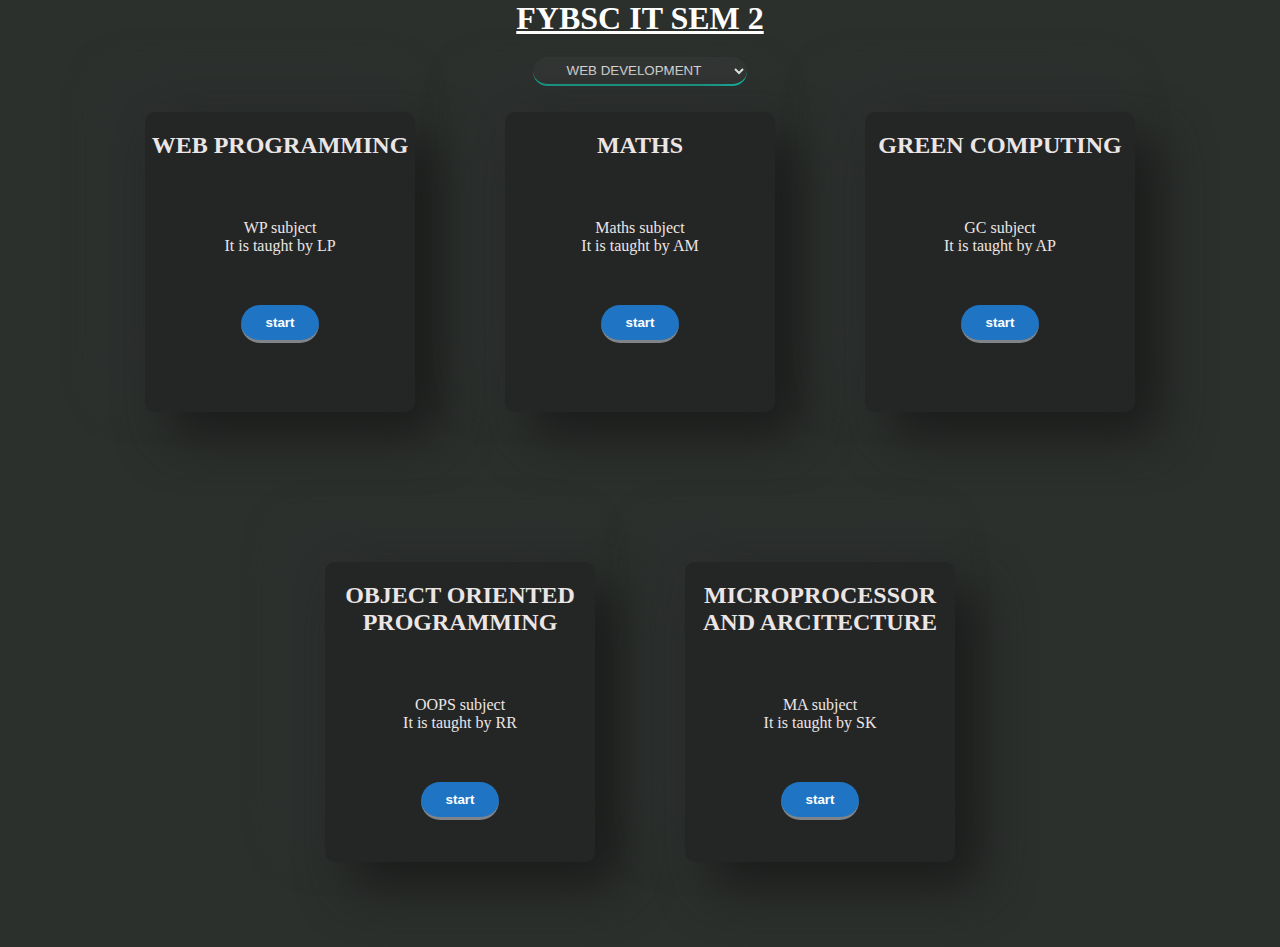
==== index.html @ 28600af1 "f" ====
<!DOCTYPE html>
<html lang="en">

<head>
    <meta charset="UTF-8">
    <meta http-equiv="X-UA-Compatible" content="IE=edge">
    <meta name="viewport" content="width=device-width, initial-scale=1.0">
    <title>FYBSCIT SEM2</title>
    <style>
        * {
            margin: 0;
            padding: 0;
           
        }

        #heading {
            text-align: center;
            text-decoration-line: underline;
            color: white;
            background-color: #2c302d;



        }

        #buttonspace {
            padding: 10px 25px;
            border-radius: 50px;
            background: #1f75c4;
            color: white;
            font-weight: bold;
            cursor: pointer;
            border: none;
            margin: 50px auto;
            border-bottom: 3px solid #808488;

        }

        #buttonspace:hover {
            background: #1fc435;
            transition: 0.3s;
            border-bottom: 3px solid #1f75c4;
        }

        .card {
            width: 270px;
            height: 300px;
            padding: auto;
            top: 20px;
            text-align: center;
            border-radius: 10px;
            color: rgb(236, 229, 229);
            margin: 45px;
            justify-content: center;
            align-items: center;
            cursor: pointer;
            box-shadow: 25px 25px 50px #1b1c1b, -25px -25px 50px #2d302f;
            background: #242625;
            position: relative;
            

        }

        .card:hover {


            transition: 0.5s;
            position: relative;
            top: 2px;

        }

        #main {
            display: flex;
            flex-wrap: wrap;
            margin: auto;
            justify-content: center;
            background-color: #2c302d;
            padding-top: 10px;
            height: 900px;


        }

        #topic h2 {
            margin-top: 20px;
            margin-bottom: 25px;
        }

        #des {
            margin-top: 60px;
        }
        #search{
            position: absolute;
            border: none;
            margin: 10px;
            background-color: #333634;
            border-bottom: 2px solid rgb(11, 231, 202);
            border-radius: 20px;
            padding: 5px;
            color: white;
            text-align: center;
        }
       
    </style>
</head>

<body>
    <h1 onclick="s()"  id="heading">FYBSC IT SEM 2 </h1>
    <div id="main">
 
        <select name="search" id="search">
            <option onclick="WEB()" value="web">WEB DEVELOPMENT</option>
            <option onclick="GRE()" value="">GREEN COMPUTING</option>
            <option onclick="MIC()" value="">MICROPROCESSOR AND AR</option>
            <option onclick="NUM()" value="">NUMERICAL AND STAT</option>
            <option onclick="OBJ()" value="">OBJECT OPS</option>
            <option onclick="ALL()" value="">ALL</option>


        </select>

        <div class="card" id="web">
            <div id="topic">
                <h2>WEB PROGRAMMING</h2>
            </div>
            <div id="des">
                <p>WP subject <br>
                    It is taught by LP</p>
            </div>
            <div id="click">
               <a href="wp.html"> <button  id="buttonspace">start</button></a>
            </div>
        </div>
        <div class="card" id="maths">
            <div id="topic">
                <h2> MATHS </h2>
            </div>
            <div id="des">
                <p>Maths subject <br>
                    It is taught by AM</p>
            </div>
            <div id="click">
               <a href="maths.html"> <button  id="buttonspace">start</button></a>
                
            </div>
        </div>
        <div class="card" id="greenc">
            <div id="topic">
                <h2>
                    GREEN COMPUTING
                </h2>
            </div>
            <div id="des">
                <p>GC subject <br>
                    It is taught by AP</p>
            </div>
            <div id="click">
                <a href="gc.html"> <button  id="buttonspace">start</button></a>

            </div>
        </div>
        <div class="card" id="oops">
            <div id="topic">

                <h2>
                    OBJECT ORIENTED PROGRAMMING

                </h2>
            </div>
            <div id="des">
                <p>OOPS subject <br>
                    It is taught by RR</p>
            </div>
            <div id="click">
                <a href="oops.html"> <button  id="buttonspace">start</button></a>

            </div>
        </div>
        <div class="card" id="ma">
            <div id="topic">
                <h2> MICROPROCESSOR AND ARCITECTURE</h2>
            </div>
            <div id="des">
                <p>MA subject <br>
                    It is taught by SK</p>
            </div>
            <div id="click">
                <a href="ma.html"> <button  id="buttonspace">start</button></a>

            </div>
        </div>



    </div>
    <!-- <footer>
        askldklasjdklj
    </footer> -->
    <script>
  

function WEB(params) {
    document.getElementById("web").style.display="block";
   document.getElementById("maths").style.display="none";
   document.getElementById("ma").style.display="none";
   document.getElementById("oops").style.display="none";
   document.getElementById("greenc").style.display="none";

}function GRE(params) {
    document.getElementById("web").style.display="none";
   document.getElementById("maths").style.display="none";
   document.getElementById("ma").style.display="none";
   document.getElementById("oops").style.display="none";
   document.getElementById("greenc").style.display="block";

}function NUM(params) {
    document.getElementById("web").style.display="none";
   document.getElementById("maths").style.display="block";
   document.getElementById("ma").style.display="none";
   document.getElementById("oops").style.display="none";
   document.getElementById("greenc").style.display="none";

}function OBJ(params) {
    document.getElementById("web").style.display="none";
   document.getElementById("maths").style.display="none";
   document.getElementById("ma").style.display="none";
   document.getElementById("oops").style.display="block";
   document.getElementById("greenc").style.display="none";

}function MIC(params) {
    document.getElementById("web").style.display="none";
   document.getElementById("maths").style.display="none";
   document.getElementById("ma").style.display="block";
   document.getElementById("oops").style.display="none";
   document.getElementById("greenc").style.display="none";

}function ALL(params) {
   document.getElementById("web").style.display="block";
   document.getElementById("maths").style.display="block";
   document.getElementById("ma").style.display="block";
   document.getElementById("oops").style.display="block";
   document.getElementById("greenc").style.display="block";

}
            
        
    </script>
</body>

</html>
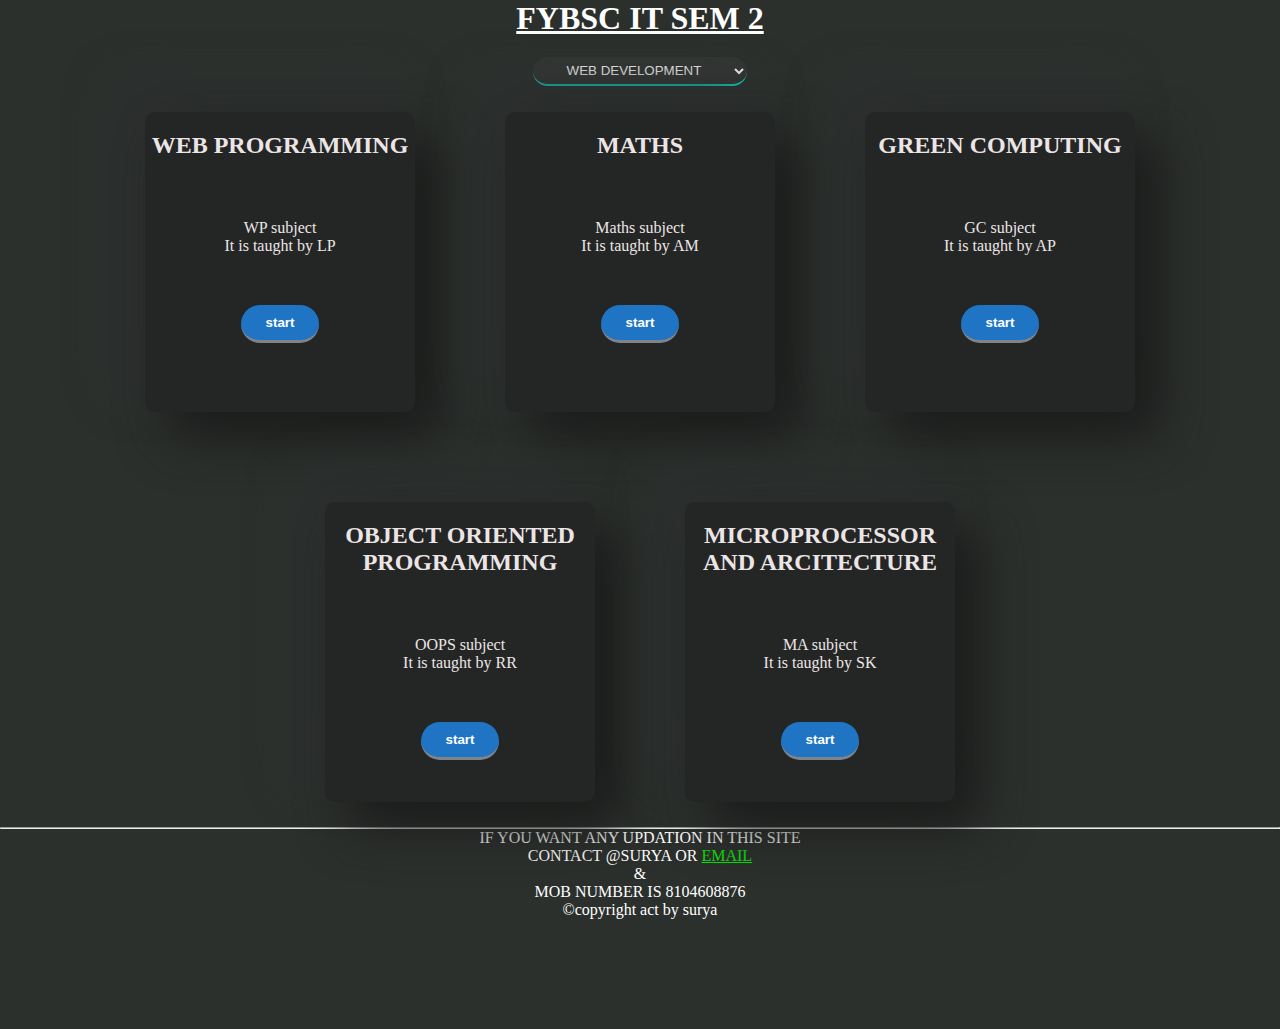
==== commit 079c9402: "d" ====
--- a/index.html
+++ b/index.html
@@ -77,7 +77,7 @@
             justify-content: center;
             background-color: #2c302d;
             padding-top: 10px;
-            height: 900px;
+            /* height: 900px; */
 
 
         }
@@ -191,12 +191,18 @@
             </div>
         </div>
 
-
-
+      
     </div>
-    <!-- <footer>
-        askldklasjdklj
-    </footer> -->
+    <hr style="color: rgb(0, 174, 255);">
+           
+            <footer style="background-color: #2c302d; text-align: center; height: 200px;">
+            
+        <p style="color: #ffffff;" >IF YOU WANT ANY UPDATION IN THIS SITE <br> CONTACT @SURYA OR
+             <a style="color: rgb(9, 226, 9);" href="www.gmail.com">EMAIL</a> <br> & <br> MOB NUMBER IS 8104608876 <br>	&copy;copyright act by surya</p>
+    
+    </footer>
+
+   
     <script>
   
 
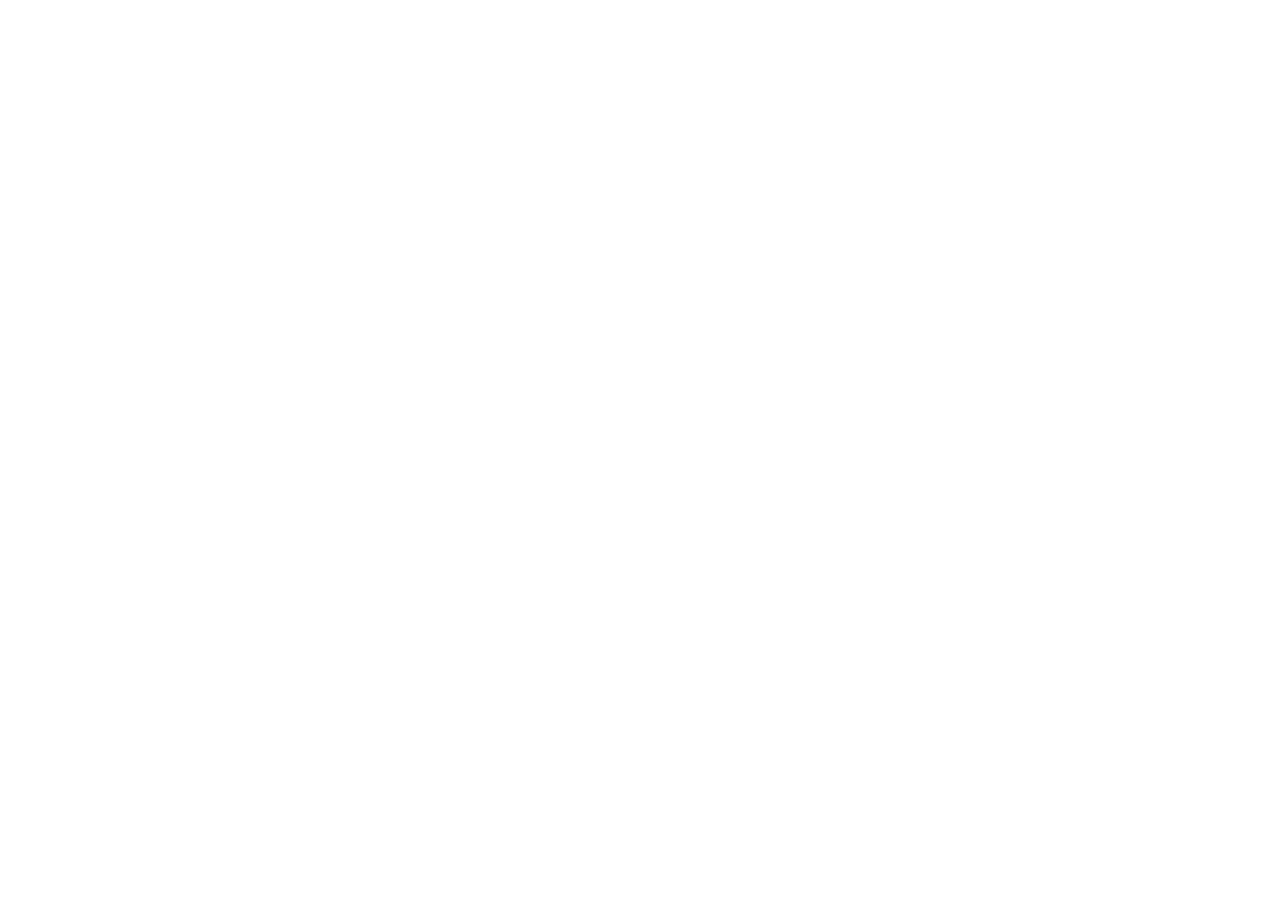
==== commit 6eadefc2: "welcome" ====
--- a/index.html
+++ b/index.html
@@ -105,17 +105,19 @@
     </style>
 </head>
 
-<body>
+<body id="body" onload="pass()">
+    
     <h1 onclick="s()"  id="heading">FYBSC IT SEM 2 </h1>
     <div id="main">
  
         <select name="search" id="search">
+            <option onclick="ALL()" value="">ALL</option>
+
             <option onclick="WEB()" value="web">WEB DEVELOPMENT</option>
             <option onclick="GRE()" value="">GREEN COMPUTING</option>
             <option onclick="MIC()" value="">MICROPROCESSOR AND AR</option>
             <option onclick="NUM()" value="">NUMERICAL AND STAT</option>
             <option onclick="OBJ()" value="">OBJECT OPS</option>
-            <option onclick="ALL()" value="">ALL</option>
 
 
         </select>
@@ -198,7 +200,7 @@
             <footer style="background-color: #2c302d; text-align: center; height: 200px;">
             
         <p style="color: #ffffff;" >IF YOU WANT ANY UPDATION IN THIS SITE <br> CONTACT @SURYA OR
-             <a style="color: rgb(9, 226, 9);" href="www.gmail.com">EMAIL</a> <br> & <br> MOB NUMBER IS 8104608876 <br>	&copy;copyright act by surya</p>
+             <a style="color: rgb(9, 226, 9);" href="https://mail.google.com">EMAIL</a> <br> & <br> MOB NUMBER IS 8104608876 <br>	&copy;copyright act by surya</p>
     
     </footer>
 
@@ -250,7 +252,19 @@
 
 }
             
-        
+function pass(params) {
+  let pass = prompt("Enter password");
+  if (pass == "FUCK YOU." || pass == "@123") {
+      alert("Welcome");
+  }
+  else{
+      alert("Entered password is wrong")
+      document.getElementById("body").style.display="none";
+  }
+    }
+
+
+
     </script>
 </body>
 
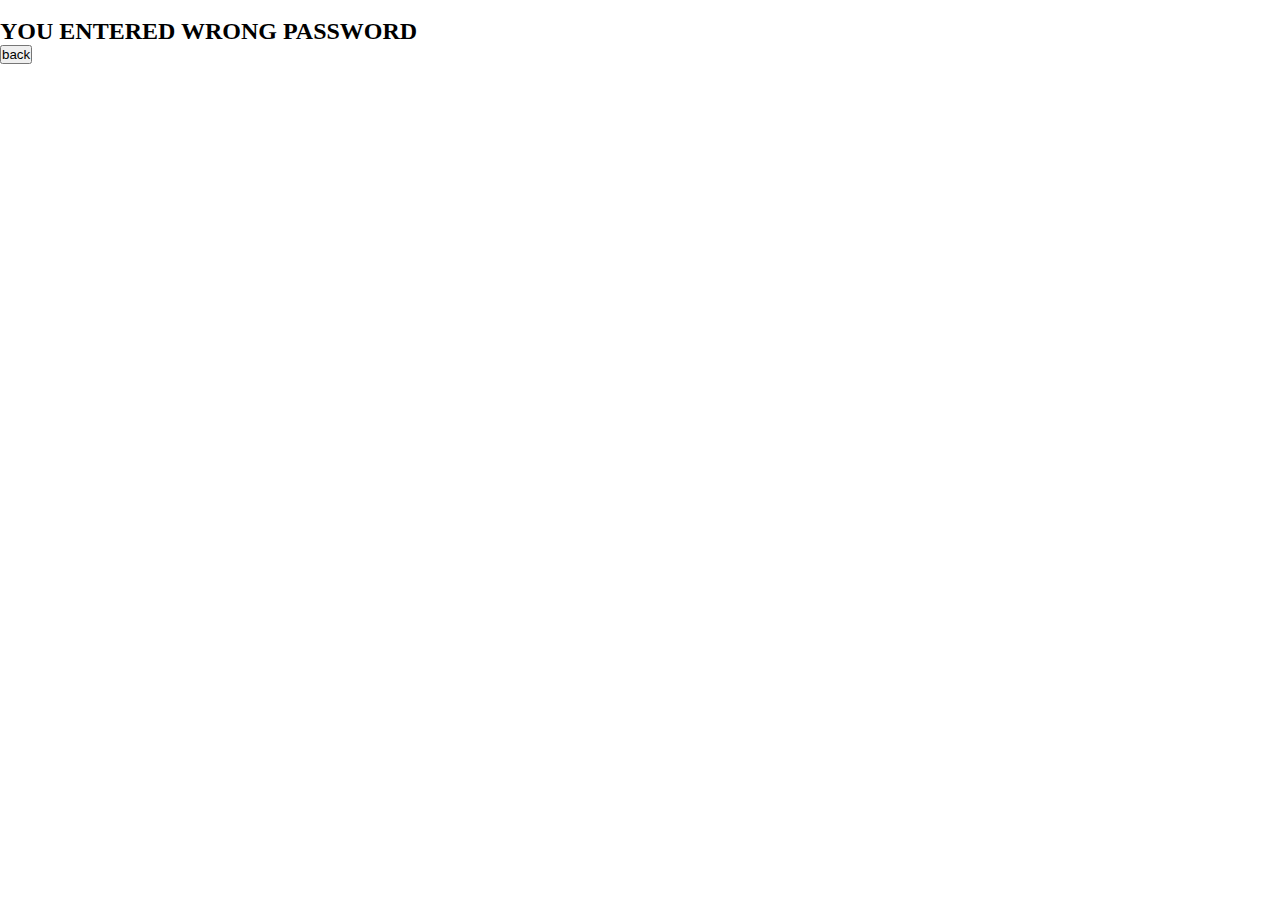
==== commit f6caa366: "h" ====
--- a/index.html
+++ b/index.html
@@ -106,7 +106,7 @@
 </head>
 
 <body id="body" onload="pass()">
-    
+   
     <h1 onclick="s()"  id="heading">FYBSC IT SEM 2 </h1>
     <div id="main">
  
@@ -157,7 +157,7 @@
                 <p>GC subject <br>
                     It is taught by AP</p>
             </div>
-            <div id="click">
+            <div  id="click">
                 <a href="gc.html"> <button  id="buttonspace">start</button></a>
 
             </div>
@@ -179,7 +179,8 @@
 
             </div>
         </div>
-        <div class="card" id="ma">
+        
+        <div  class="card" id="ma">
             <div id="topic">
                 <h2> MICROPROCESSOR AND ARCITECTURE</h2>
             </div>
@@ -203,7 +204,6 @@
              <a style="color: rgb(9, 226, 9);" href="https://mail.google.com">EMAIL</a> <br> & <br> MOB NUMBER IS 8104608876 <br>	&copy;copyright act by surya</p>
     
     </footer>
-
    
     <script>
   
@@ -254,16 +254,26 @@
             
 function pass(params) {
   let pass = prompt("Enter password");
-  if (pass == "FUCK YOU." || pass == "@123") {
+  if (pass == "@123") {
       alert("Welcome");
   }
   else{
       alert("Entered password is wrong")
-      document.getElementById("body").style.display="none";
+     
+      document.getElementById("body").innerHTML=`
+      
+<img src="https://api-broadcom-ca.wolkenservicedesk.com/es/attachments/get_attachment_content?uniqueFileId=625584562529" alt="">
+      <h2>YOU ENTERED WRONG PASSWORD</h2>
+      <button onclick="back()" >back</button>
+      `;
   }
     }
 
-
+function back(){
+    alert("hkjh");
+    history.back();
+
+}
 
     </script>
 </body>
